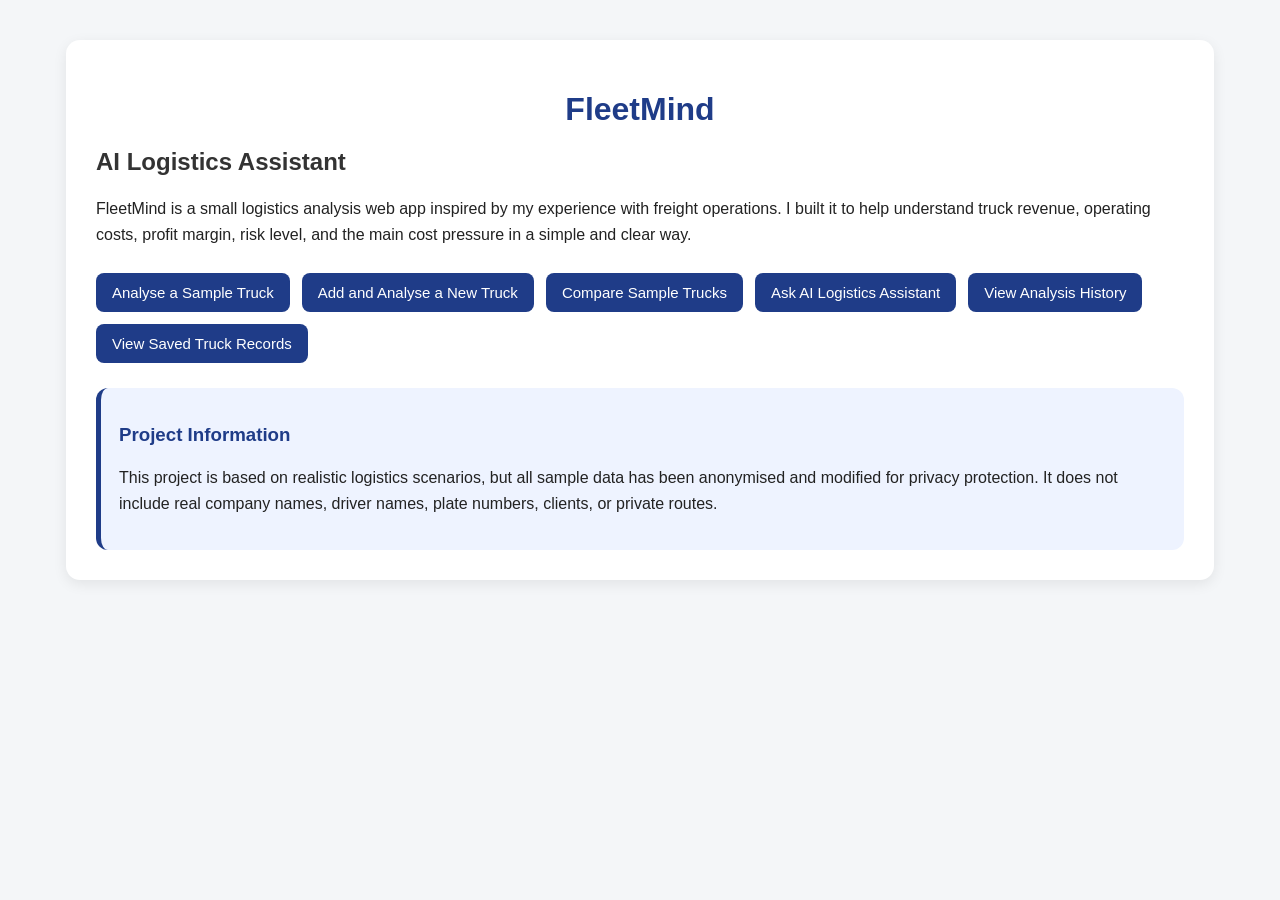
==== templates/index.html @ aafbbed4 "Add CSV storage and records page for FleetMind Web V2" ====
<!DOCTYPE html>
<html>
<head>
    <!-- 网页标题，会显示在浏览器标签页上 -->
    <title>FleetMind AI Logistics Assistant</title>

    <!-- 连接 static 文件夹里的 CSS 样式文件 -->
    <link rel="stylesheet" href="/static/style.css">
</head>

<body>
    <div class="container">

        <!-- 项目主标题 -->
        <h1>FleetMind</h1>

        <!-- 项目副标题 -->
        <h2>AI Logistics Assistant</h2>

        <!-- 项目简介：用学生口吻说明项目来源和用途 -->
        <p>
            FleetMind is a small logistics analysis web app inspired by my experience with freight operations.
            I built it to help understand truck revenue, operating costs, profit margin, risk level,
            and the main cost pressure in a simple and clear way.
        </p>

        <!-- 首页菜单：对应不同功能页面 -->
        <div class="menu">

            <!-- 分析一辆样本车辆 -->
            <a href="/samples" class="button">Analyse a Sample Truck</a>

            <!-- 添加并分析一辆新车 -->
            <a href="/new-truck" class="button">Add and Analyse a New Truck</a>

            <!-- 比较所有样本车辆 -->
            <a href="/compare" class="button">Compare Sample Trucks</a>

            <!-- 使用关键词式 AI 物流助手 -->
            <a href="/assistant" class="button">Ask AI Logistics Assistant</a>

            <!-- 查看历史分析记录 -->
            <a href="/history" class="button">View Analysis History</a>

            <!-- 查看 CSV 保存的车辆记录 -->
            <a href="/records" class="button">View Saved Truck Records</a>
        </div>

        <!-- 项目信息说明 -->
        <div class="info-box">
            <h3>Project Information</h3>

            <p>
                This project is based on realistic logistics scenarios, but all sample data has been anonymised
                and modified for privacy protection. It does not include real company names, driver names,
                plate numbers, clients, or private routes.
            </p>
        </div>

    </div>
</body>
</html>
---- static/style.css ----
/* 整体页面样式 */
body {
    font-family: Arial, sans-serif;
    background-color: #f4f6f8;
    margin: 0;
    padding: 0;
    color: #222;
}

/* 主体内容容器 */
.container {
    width: 85%;
    max-width: 1100px;
    margin: 40px auto;
    background-color: white;
    padding: 30px;
    border-radius: 14px;
    box-shadow: 0 4px 14px rgba(0, 0, 0, 0.08);
}

/* 主标题 */
h1 {
    text-align: center;
    color: #1f3c88;
    margin-bottom: 10px;
}

/* 副标题 */
h2 {
    color: #333;
    margin-top: 20px;
}

/* 小标题 */
h3 {
    color: #1f3c88;
}

/* 普通段落 */
p {
    line-height: 1.6;
}

/* 首页菜单和页面底部按钮区域 */
.menu {
    margin-top: 25px;
    display: flex;
    flex-wrap: wrap;
    gap: 12px;
}

/* 按钮样式 */
.button {
    display: inline-block;
    background-color: #1f3c88;
    color: white;
    padding: 11px 16px;
    border-radius: 8px;
    text-decoration: none;
    border: none;
    cursor: pointer;
    font-size: 15px;
}

/* 鼠标放到按钮上时的效果 */
.button:hover {
    background-color: #162c63;
}

/* 返回链接 */
.back-link {
    display: inline-block;
    margin-top: 25px;
    color: #1f3c88;
    text-decoration: none;
    font-weight: bold;
}

/* 卡片样式，用于车辆信息、分析结果等 */
.card {
    background-color: #f9fafc;
    padding: 20px;
    border-radius: 12px;
    margin-top: 20px;
    border: 1px solid #e2e6ea;
}

/* 项目信息说明框 */
.info-box {
    background-color: #eef3ff;
    padding: 18px;
    border-radius: 12px;
    margin-top: 25px;
    border-left: 5px solid #1f3c88;
}

/* 样本车辆列表 */
.truck-list {
    display: grid;
    grid-template-columns: repeat(auto-fit, minmax(260px, 1fr));
    gap: 18px;
    margin-top: 20px;
}

/* 表单标签 */
label {
    display: block;
    margin-top: 14px;
    margin-bottom: 5px;
    font-weight: bold;
}

/* 输入框 */
input {
    width: 100%;
    padding: 10px;
    border: 1px solid #cfd6df;
    border-radius: 8px;
    font-size: 15px;
    box-sizing: border-box;
}

/* 表格整体 */
table {
    width: 100%;
    border-collapse: collapse;
    margin-top: 15px;
    font-size: 14px;
}

/* 表头和单元格 */
th, td {
    border: 1px solid #d9dee5;
    padding: 10px;
    text-align: left;
}

/* 表头背景 */
th {
    background-color: #1f3c88;
    color: white;
}

/* 表格偶数行背景 */
tr:nth-child(even) {
    background-color: #f4f6f8;
}

/* 历史记录文本 */
pre {
    white-space: pre-wrap;
    word-wrap: break-word;
    line-height: 1.6;
    font-family: Arial, sans-serif;
}

/* 成功提示 */
.success-message {
    background-color: #e6f6ea;
    color: #1f7a3f;
    padding: 12px;
    border-radius: 8px;
    border-left: 5px solid #1f7a3f;
}

/* 警告提示 */
.warning-message {
    background-color: #fff3cd;
    color: #856404;
    padding: 12px;
    border-radius: 8px;
    border-left: 5px solid #856404;
}

/* 风险等级标签的基础样式 */
.risk-badge {
    display: inline-block;
    padding: 5px 10px;
    border-radius: 999px;
    font-weight: bold;
    font-size: 13px;
}

/* Excellent：绿色，表示表现优秀 */
.risk-excellent {
    background-color: #e6f6ea;
    color: #1f7a3f;
}

/* Normal：蓝色，表示正常 */
.risk-normal {
    background-color: #e8f0ff;
    color: #1f3c88;
}

/* Warning：橙色，表示需要注意 */
.risk-warning {
    background-color: #fff3cd;
    color: #856404;
}

/* High Risk：红色，表示高风险 */
.risk-high {
    background-color: #fdecea;
    color: #b42318;
}

/* 利润为正： 绿色 */
.profit-positive {
    color: #1f7a3f;
    font-weight: bold;
}

/* 利润为负：红色 */
.profit-negative {
    color: #b42318;
    font-weight: bold;
}

/* FleetMind 建议卡片 */
.suggestion-box {
    background-color: #f0f6ff;
    border-left: 5px solid #1f3c88;
    padding: 16px;
    border-radius: 10px;
    margin-top: 12px;
}

/* 建议卡片标题 */
.suggestion-title {
    font-weight: bold;
    color: #1f3c88;
    margin-bottom: 8px;
}

/* 建议正文 */
.suggestion-text {
    line-height: 1.7;
    margin: 0;
}
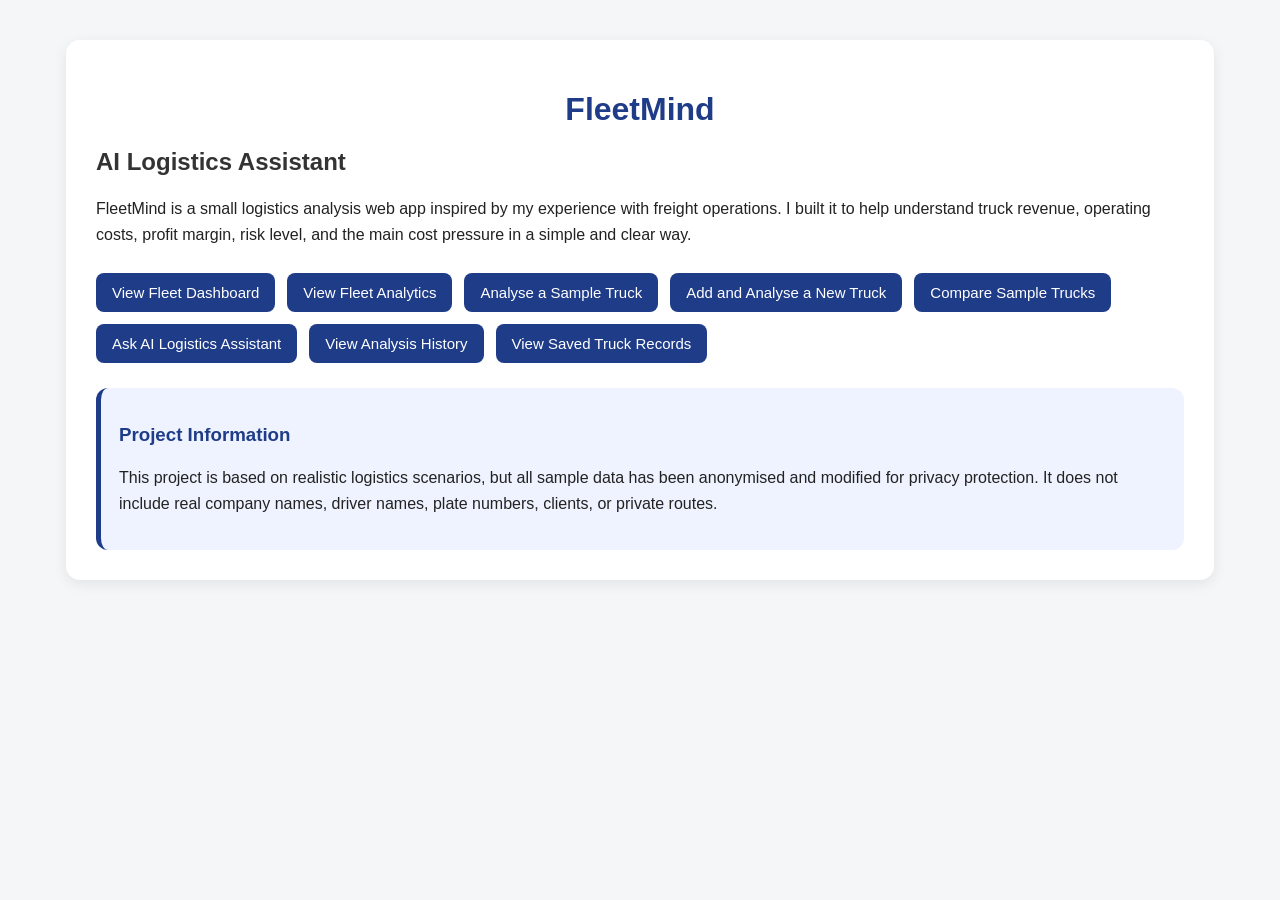
==== commit cb26ddff: "Add FleetMind V4 analytics charts" ====
--- a/templates/index.html
+++ b/templates/index.html
@@ -27,6 +27,12 @@
         <!-- 首页菜单：对应不同功能页面 -->
         <div class="menu">
 
+            <!-- 查看 Fleet Dashboard -->
+            <a href="/dashboard" class="button">View Fleet Dashboard</a>
+
+            <!-- 查看 Fleet Analytics 数据可视化 -->
+            <a href="/analytics" class="button">View Fleet Analytics</a>
+
             <!-- 分析一辆样本车辆 -->
             <a href="/samples" class="button">Analyse a Sample Truck</a>
 
@@ -44,6 +50,7 @@
 
             <!-- 查看 CSV 保存的车辆记录 -->
             <a href="/records" class="button">View Saved Truck Records</a>
+
         </div>
 
         <!-- 项目信息说明 -->
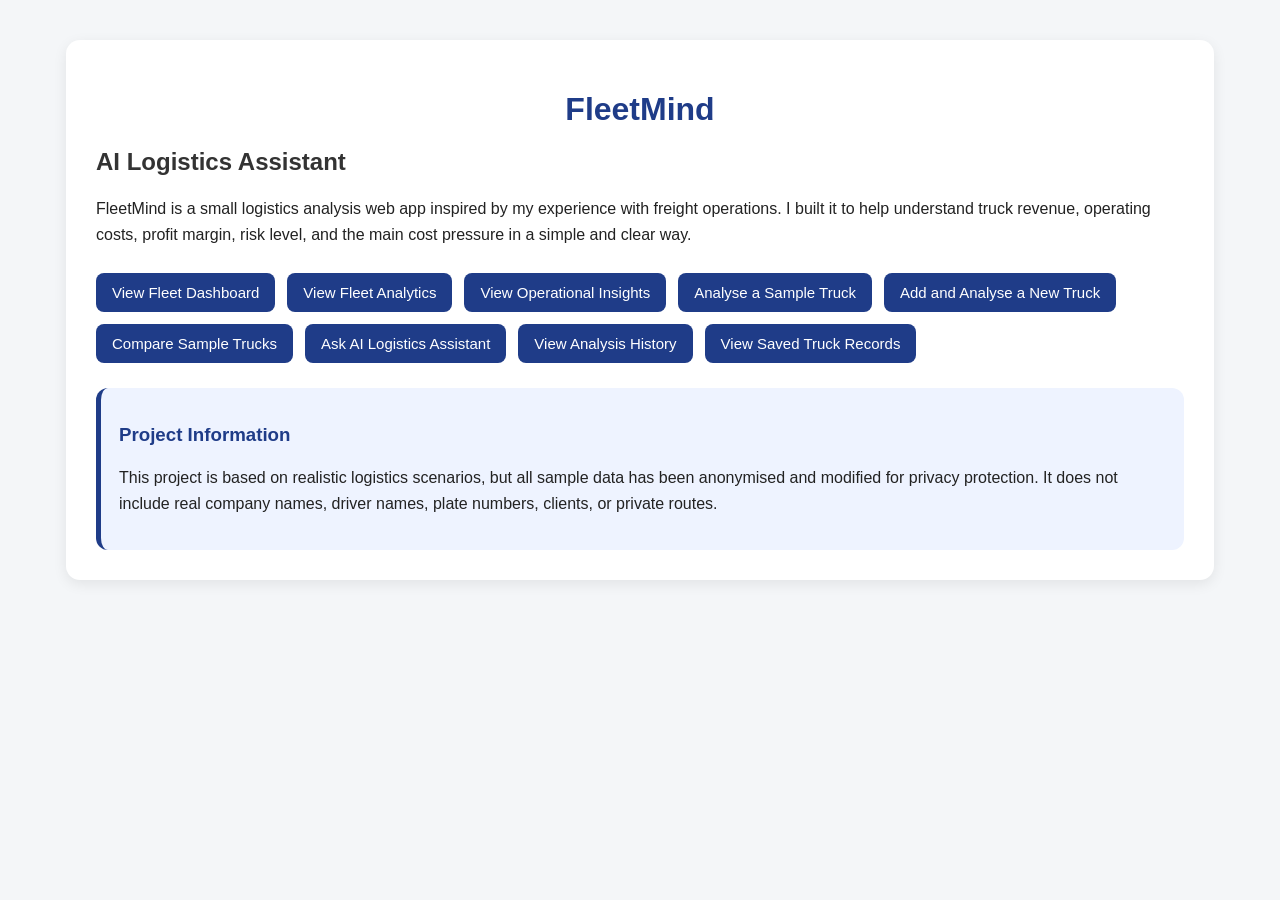
==== commit 0dccf265: "Upgrade FleetMind to V5.1 with SQLite database workflow" ====
--- a/templates/index.html
+++ b/templates/index.html
@@ -33,6 +33,9 @@
             <!-- 查看 Fleet Analytics 数据可视化 -->
             <a href="/analytics" class="button">View Fleet Analytics</a>
 
+            <!-- 查看 FleetMind Insights 运营建议 -->
+             <a href="/insights" class="button">View Operational Insights</a>
+
             <!-- 分析一辆样本车辆 -->
             <a href="/samples" class="button">Analyse a Sample Truck</a>
 
--- a/static/style.css
+++ b/static/style.css
@@ -237,4 +237,200 @@
 .suggestion-text {
     line-height: 1.7;
     margin: 0;
+}
+
+
+/* Dashboard 卡片网格布局 */
+.dashboard-grid {
+    display: grid;
+    grid-template-columns: repeat(3, 1fr);
+    gap: 18px;
+    margin-top: 30px;
+}
+
+/* Dashboard 专用卡片，避免影响其他页面 */
+.dashboard-card {
+    background-color: white;
+    padding: 22px;
+    border-radius: 12px;
+    box-shadow: 0 4px 12px rgba(0,0,0,0.08);
+    text-align: center;
+}
+
+/* Dashboard 卡片标题 */
+.dashboard-card h3 {
+    margin-bottom: 12px;
+    color: #555;
+}
+
+/* Dashboard 卡片数字 */
+.dashboard-card p {
+    font-size: 24px;
+    font-weight: bold;
+    color: #1f4e79;
+}
+
+/* 横跨整行的大卡片 */
+.wide-card {
+    grid-column: span 3;
+}
+
+/* 页面底部按钮区域 */
+.nav-buttons {
+    margin-top: 30px;
+}
+
+/* 页面底部按钮 */
+.nav-buttons a {
+    display: inline-block;
+    margin-right: 12px;
+    padding: 10px 16px;
+    background-color: #1f4e79;
+    color: white;
+    text-decoration: none;
+    border-radius: 8px;
+}
+
+/* Dashboard 风险文字颜色 */
+.risk-normal-text {
+    color: #1f4e79;
+    font-weight: bold;
+}
+
+.risk-warning-text {
+    color: #d68910;
+    font-weight: bold;
+}
+
+/* Dashboard 指标颜色覆盖 */
+.dashboard-card p.profit-positive {
+    color: #1f8f4d;
+    font-weight: bold;
+}
+
+.dashboard-card p.profit-negative {
+    color: #c0392b;
+    font-weight: bold;
+}
+
+.dashboard-card p.risk-normal-text {
+    color: #1f4e79;
+    font-weight: bold;
+}
+
+.dashboard-card p.risk-warning-text {
+    color: #d68910;
+    font-weight: bold;
+}
+
+/* Analytics summary cards */
+.summary-grid {
+    display: grid;
+    grid-template-columns: repeat(4, 1fr);
+    gap: 18px;
+    margin: 25px 0;
+}
+
+.summary-grid .card {
+    text-align: center;
+    padding: 20px;
+}
+
+.summary-grid .card h3 {
+    margin-bottom: 10px;
+    color: #12316b;
+}
+
+.summary-grid .card p {
+    font-size: 20px;
+    font-weight: bold;
+}
+
+/* Value colors for analytics */
+.positive-value {
+    color: #1f7a3f;
+    font-weight: bold;
+}
+
+.negative-value {
+    color: #b42318;
+    font-weight: bold;
+}
+
+.normal-value {
+    color: #12316b;
+    font-weight: bold;
+}
+
+/* Loss-making truck warning card */
+.loss-item {
+    border-left: 5px solid #b42318;
+    background-color: #fff5f5;
+    padding: 15px;
+    margin-top: 15px;
+    border-radius: 8px;
+}
+
+.loss-item h3 {
+    color: #b42318;
+}
+
+.loss-item p {
+    margin: 6px 0;
+}
+
+/* ===== Insights Page ===== */
+
+.insight-summary-box {
+    background: #f3f7ff;
+    border-left: 5px solid #123c7c;
+    padding: 18px 22px;
+    margin: 25px 0;
+    border-radius: 10px;
+}
+
+.insight-summary-box h2 {
+    margin-top: 0;
+    color: #123c7c;
+    font-size: 22px;
+}
+
+.insight-summary-box p {
+    margin-bottom: 0;
+    line-height: 1.6;
+    color: #333;
+}
+
+.insight-list {
+    display: grid;
+    grid-template-columns: 1fr;
+    gap: 18px;
+    margin-top: 25px;
+}
+
+.insight-card {
+    background: #ffffff;
+    border-left: 6px solid #123c7c;
+    padding: 18px 22px;
+    border-radius: 12px;
+    box-shadow: 0 4px 14px rgba(0, 0, 0, 0.06);
+}
+
+.insight-card:hover {
+    transform: translateY(-2px);
+    transition: 0.2s ease;
+    box-shadow: 0 6px 18px rgba(0, 0, 0, 0.10);
+}
+
+.insight-header {
+    font-weight: bold;
+    color: #123c7c;
+    margin-bottom: 8px;
+    font-size: 17px;
+}
+
+.insight-card p {
+    margin: 0;
+    line-height: 1.6;
+    color: #333;
 }
